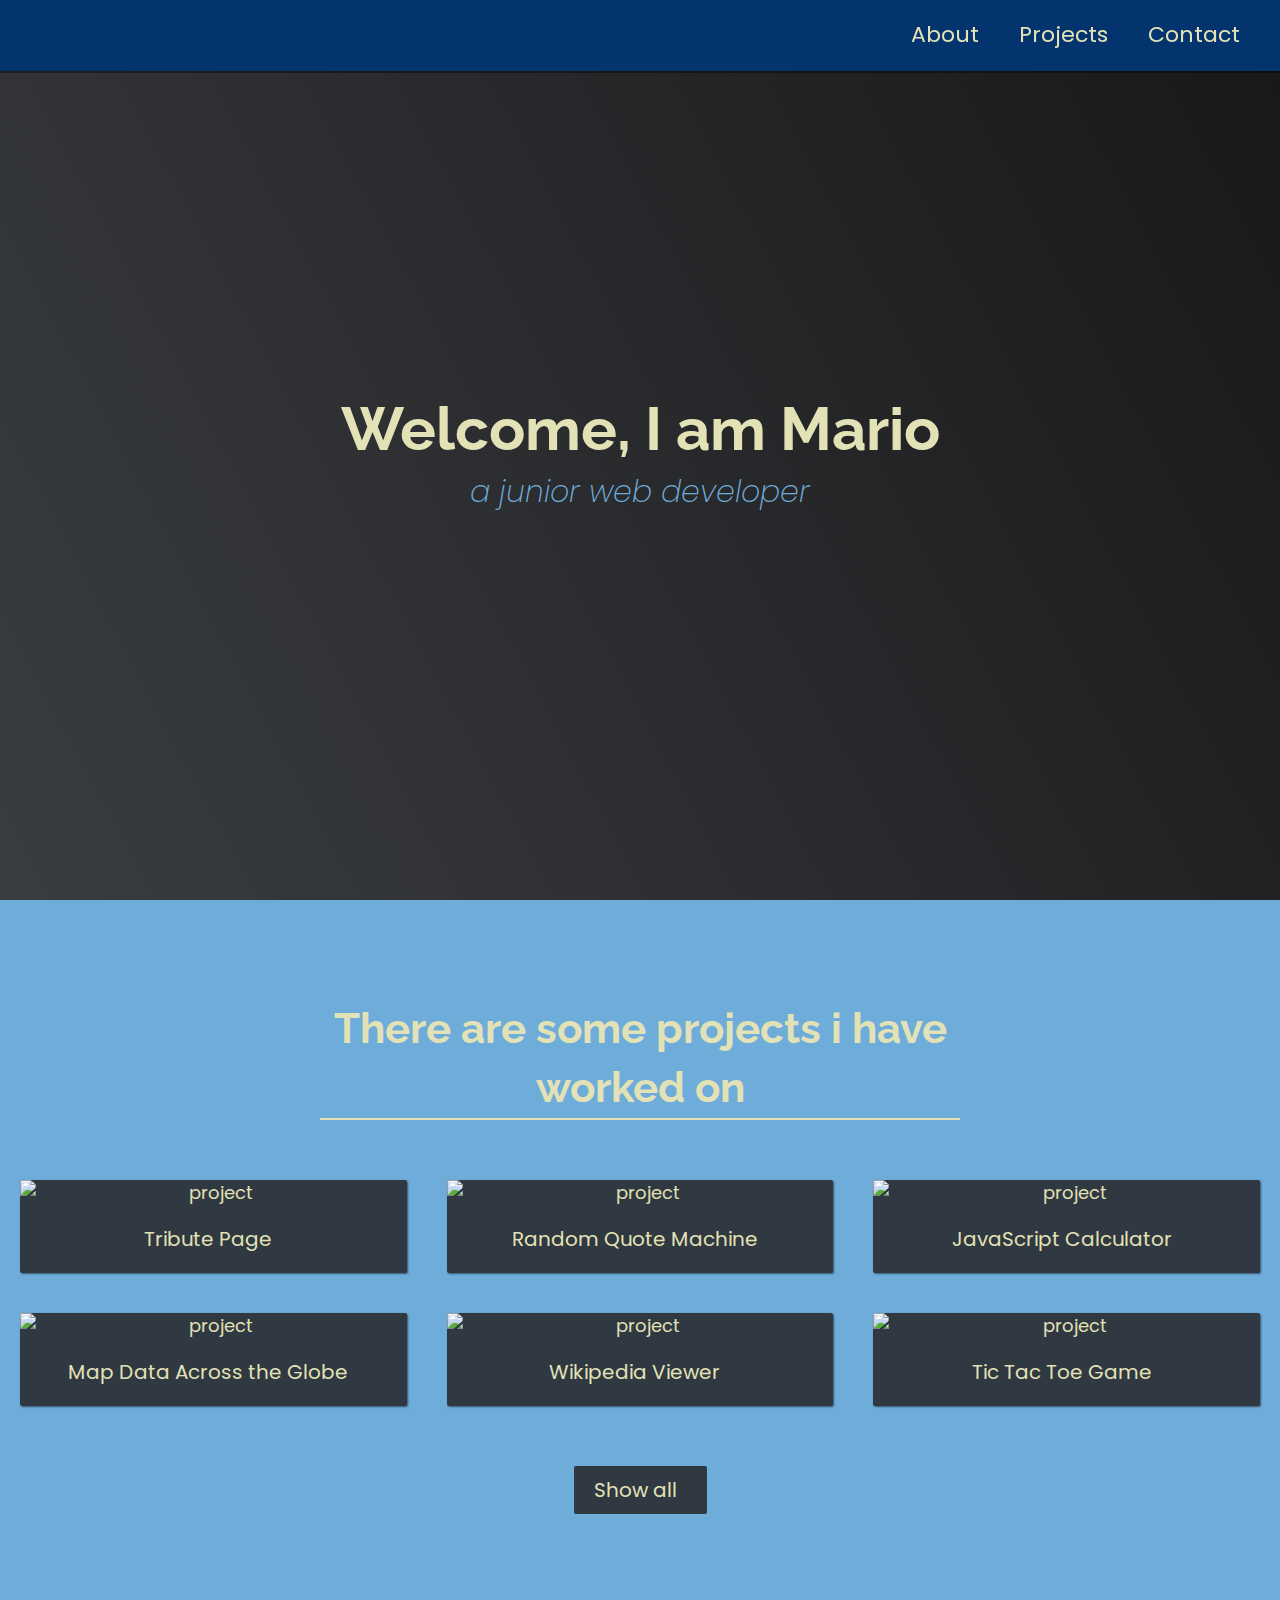
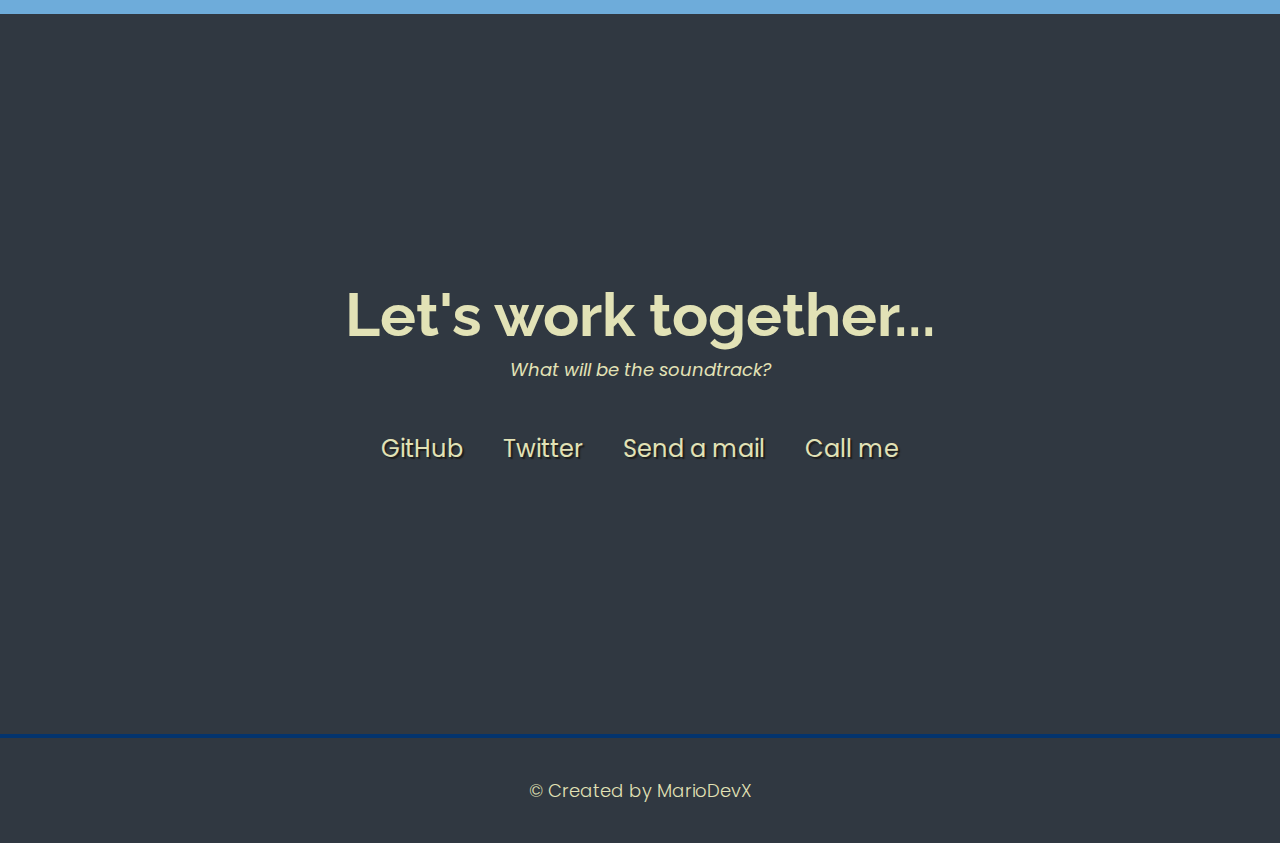
==== index.html @ 3636b363 "del assets dir" ====
<!DOCTYPE html>
<html lang="en">
  <head>
    <meta charset="UTF-8" />
    <meta name="viewport" content="width=device-width, initial-scale=1.0" />
    <title>Portafolio Project</title>
    <link rel="stylesheet" href="/assets/css/styles.css" />
  </head>
  <body>
    <nav id="navbar" class="nav">
      <ul class="nav-list">
        <li>
          <a href="#welcome-section">About</a>
        </li>
        <li>
          <a href="#projects">Projects</a>
        </li>
        <li>
          <a href="#contact">Contact</a>
        </li>
      </ul>
    </nav>

    <section id="welcome-section" class="welcome-section">
      <h1>Welcome, I am Mario</h1>
      <p>a junior web developer</p>
    </section>

    <section id="projects" class="projects-section">
      <h2 class="projects-section-header">
        There are some projects i have worked on
      </h2>

      <div class="projects-grid">
        <a
          href="https://codepen.io/freeCodeCamp/full/zNqgVx"
          target="_blank"
          class="project project-tile"
        >
          <img
            class="project-image"
            src="https://cdn.freecodecamp.org/testable-projects-fcc/images/tribute.jpg"
            alt="project"
          />
          <p class="project-title">
            <span class="code">&lt;</span>
            Tribute Page
            <span class="code">&#47;&gt;</span>
          </p>
        </a>
        <a
          href="https://codepen.io/freeCodeCamp/full/qRZeGZ"
          target="_blank"
          class="project project-tile"
        >
          <img
            class="project-image"
            src="https://cdn.freecodecamp.org/testable-projects-fcc/images/random-quote-machine.png"
            alt="project"
          />
          <p class="project-title">
            <span class="code">&lt;</span>
            Random Quote Machine
            <span class="code">&#47;&gt;</span>
          </p>
        </a>
        <a
          href="https://codepen.io/freeCodeCamp/full/wgGVVX"
          target="_blank"
          class="project project-tile"
        >
          <img
            class="project-image"
            src="https://cdn.freecodecamp.org/testable-projects-fcc/images/calc.png"
            alt="project"
          />
          <p class="project-title">
            <span class="code">&lt;</span>
            JavaScript Calculator
            <span class="code">&#47;&gt;</span>
          </p>
        </a>
        <a
          href="https://codepen.io/freeCodeCamp/full/mVEJag"
          target="_blank"
          class="project project-tile"
        >
          <img
            class="project-image"
            src="https://cdn.freecodecamp.org/testable-projects-fcc/images/map.jpg"
            alt="project"
          />
          <p class="project-title">
            <span class="code">&lt;</span>
            Map Data Across the Globe
            <span class="code">&#47;&gt;</span>
          </p>
        </a>
        <a
          href="https://codepen.io/freeCodeCamp/full/wGqEga"
          target="_blank"
          class="project project-tile"
        >
          <img
            class="project-image"
            src="https://cdn.freecodecamp.org/testable-projects-fcc/images/wiki.png"
            alt="project"
          />
          <p class="project-title">
            <span class="code">&lt;</span>
            Wikipedia Viewer
            <span class="code">&#47;&gt;</span>
          </p>
        </a>
        <a
          href="https://codepen.io/freeCodeCamp/full/KzXQgy"
          target="_blank"
          class="project project-tile"
        >
          <img
            class="project-image"
            src="https://cdn.freecodecamp.org/testable-projects-fcc/images/tic-tac-toe.png"
            alt="project"
          />
          <p class="project-title">
            <span class="code">&lt;</span>
            Tic Tac Toe Game
            <span class="code">&#47;&gt;</span>
          </p>
        </a>
      </div>

      <a
        href="https://github.com/MarioHMis/Portafolio-project/projects?query=is%3Aopen"
        class="btn btn-show-all"
        target="_blank"
        >Show all<i class="fas fa-chevron-right"></i
      ></a>
    </section>

    <section id="contact" class="contact-section">
      <div class="contact-section-header">
        <h2>Let's work together...</h2>
        <p>What will be the soundtrack?</p>
      </div>
      <div class="contact-links">
        <a
          id="profile-link"
          href="https://github.com/MarioHMis/Portafolio-project/projects?query=is%3Aopen"
          target="_blank"
          class="btn contact-details"
          ><i class="fab fa-github"></i> GitHub</a
        >
        <a
          href="https://twitter.com/SuperMarioMH"
          target="_blank"
          class="btn contact-details"
          ><i class="fab fa-twitter"></i> Twitter</a
        >
        <a
          href="/cdn-cgi/l/email-protection#ceabb6afa3bea2ab8eabb6afa3bea2abe0ada1a3"
          class="btn contact-details"
          ><i class="fas fa-at"></i> Send a mail</a
        >
        <a href="tel:9932931028" class="btn contact-details"
          ><i class="fas fa-mobile-alt"></i> Call me</a
        >
      </div>
    </section>

    <footer>
      <p>&copy; Created by MarioDevX</p>
    </footer>

    <!-- END FOOTER SECTION -->
    <script
      data-cfasync="false"
      src="/cdn-cgi/scripts/5c5dd728/cloudflare-static/email-decode.min.js"
    ></script>
  </body>
</html>
---- assets/css/styles.css ----
/*Fonts Import*/
@import url("https://fonts.googleapis.com/css2?family=Raleway:ital,wght@0,100..900;1,100..900&display=swap");
@import url("https://fonts.googleapis.com/css2?family=Poppins:ital,wght@0,100;0,200;0,300;0,400;0,500;0,600;0,700;0,800;0,900;1,100;1,200;1,300;1,400;1,500;1,600;1,700;1,800;1,900&family=Raleway:ital,wght@0,100..900;1,100..900&display=swap");

/* Custom properties/variables  */
:root {
  --main-beige: #e2e2b6;
  --main-navy: #03346e;
  --main-blue: #6eacda;
  --main-black: #303841;
  --main-font: "Raleway", sans-serif;
  --secondary-font: "Poppins", sans-serif;
}

/* Base reset */
* {
  margin: 0;
  padding: 0;
}

/* box-sizing and font sizing */
*,
*::before,
*::after {
  box-sizing: inherit;
}

html {
  box-sizing: border-box;

  /* Set font size for easy rem calculations
     * default document font size = 16px, 1rem = 16px, 100% = 16px
     * (100% / 16px) * 10 = 62.5%, 1rem = 10px, 62.5% = 10px
    */
  font-size: 62.5%;
  scroll-behavior: smooth;
}

/* A few media query to set some font sizes at different screen sizes.
   * This helps automate a bit of responsiveness.
   * The trick is to use the rem unit for size values, margin and padding.
   * Because rem is relative to the document font size
   * when we scale up or down the font size on the document
   * it will affect all properties using rem units for the values.
  */

/* I am using the em unit for breakpoints
   * The calculation is the following
   * screen size divided by browser base font size
   * As an example: a breakpoint at 980px
   * 980px / 16px = 61.25em
  */

/* 1200px / 16px = 75em */
@media (max-width: 75em) {
  html {
    font-size: 60%;
  }
}

/* 980px / 16px = 61.25em */
@media (max-width: 61.25em) {
  html {
    font-size: 58%;
  }
}

/* 460px / 16px = 28.75em */
@media (max-width: 28.75em) {
  html {
    font-size: 55%;
  }
}

/* Base styles */

body {
  font-family: var(--secondary-font);
  font-size: 1.8rem; /* 18px */
  font-weight: 400;
  line-height: 1.4;
  color: var(--main-beige);
}

h1,
h2 {
  font-family: var(--main-font);
  font-weight: 700;
  text-align: center;
}

h1 {
  font-size: 6rem;
}

h2 {
  font-size: 4.2rem;
}

ul {
  list-style: none;
}

a {
  text-decoration: none;
  color: var(--main-beige);
}

img {
  display: block;
  width: 100%;
}

/* nav */

.nav {
  display: flex;
  justify-content: flex-end;
  position: fixed;
  top: 0;
  left: 0;
  width: 100%;
  background: var(--main-navy);
  box-shadow: 0 2px 0 rgba(0, 0, 0, 0.4);
  z-index: 10;
}

.nav-list {
  display: flex;
  margin-right: 2rem;
}

@media (max-width: 28.75em) {
  .nav {
    justify-content: center;
  }

  .nav-list {
    margin: 0 1rem;
  }
}

.nav-list a {
  display: block;
  font-size: 2.2rem;
  padding: 2rem;
}

.nav-list a:hover {
  background: var(--main-blue);
}

/* Welcome section */

.welcome-section {
  display: flex;
  flex-direction: column;
  justify-content: center;
  align-items: center;
  width: 100%;
  height: 100vh;
  background-color: #000;
  background-image: linear-gradient(62deg, #3a3d40 0%, #181719 100%);
}

.welcome-section > p {
  font-size: 3rem;
  font-weight: 200;
  font-style: italic;
  color: var(--main-blue);
}

/* Projects section */

.projects-section {
  text-align: center;
  padding: 10rem 2rem;
  background: var(--main-blue);
}

.projects-section-header {
  max-width: 640px;
  margin: 0 auto 6rem auto;
  border-bottom: 0.2rem solid var(--main-beige);
}

@media (max-width: 28.75em) {
  .projects-section-header {
    font-size: 4rem;
  }
}

/* "Automagic" image grid using no media queries */
.projects-grid {
  display: grid;
  grid-template-columns: repeat(auto-fit, minmax(320px, 1fr));
  grid-gap: 4rem;
  width: 100%;
  max-width: 1280px;
  margin: 0 auto;
  margin-bottom: 6rem;
}

@media (max-width: 30.625em) {
  .projects-section {
    padding: 6rem 1rem;
  }

  .projects-grid {
    grid-template-columns: 1fr;
  }
}

.project {
  background: var(--main-black);
  box-shadow: 1px 1px 2px rgba(0, 0, 0, 0.5);
  border-radius: 2px;
}

.code {
  color: var(--main-black);
  transition: color 0.3s ease-out;
}

.project:hover .code {
  color: #ff7f50;
}

.project-image {
  height: calc(100% - 6.8rem);
  width: 100%;
  object-fit: cover;
}

.project-title {
  font-size: 2rem;
  padding: 2rem 0.5rem;
}

.btn {
  display: inline-block;
  padding: 1rem 2rem;
  border-radius: 2px;
}

.btn-show-all {
  font-size: 2rem;
  background: var(--main-black);
  transition: background 0.3s ease-out;
}

.btn-show-all:hover {
  background: var(--main-navy);
}

.btn-show-all:hover > i {
  transform: translateX(2px);
}

.btn-show-all > i {
  margin-left: 10px;
  transform: translateX(0);
  transition: transform 0.3s ease-out;
}

/* Contact section */

.contact-section {
  display: flex;
  flex-direction: column;
  justify-content: center;
  align-items: center;
  text-align: center;
  width: 100%;
  height: 80vh;
  padding: 0 2rem;
  background: var(--main-black);
}

.contact-section-header > h2 {
  font-size: 6rem;
}

@media (max-width: 28.75em) {
  .contact-section-header > h2 {
    font-size: 4rem;
  }
}

.contact-section-header > p {
  font-style: italic;
}

.contact-links {
  display: flex;
  justify-content: center;
  width: 100%;
  max-width: 980px;
  margin-top: 4rem;
  flex-wrap: wrap;
}

.contact-details {
  font-size: 2.4rem;
  text-shadow: 2px 2px 1px #1f1f1f;
  transition: transform 0.3s ease-out;
}

.contact-details:hover {
  transform: translateY(8px);
}

/* Footer */

footer {
  font-weight: 300;
  display: flex;
  justify-content: space-evenly;
  padding: 2rem;
  background: var(--main-black);
  border-top: 4px solid var(--main-navy);
}

footer > p {
  margin: 2rem;
}

footer i {
  vertical-align: middle;
}

@media (max-width: 28.75em) {
  footer {
    flex-direction: column;
    text-align: center;
  }
}
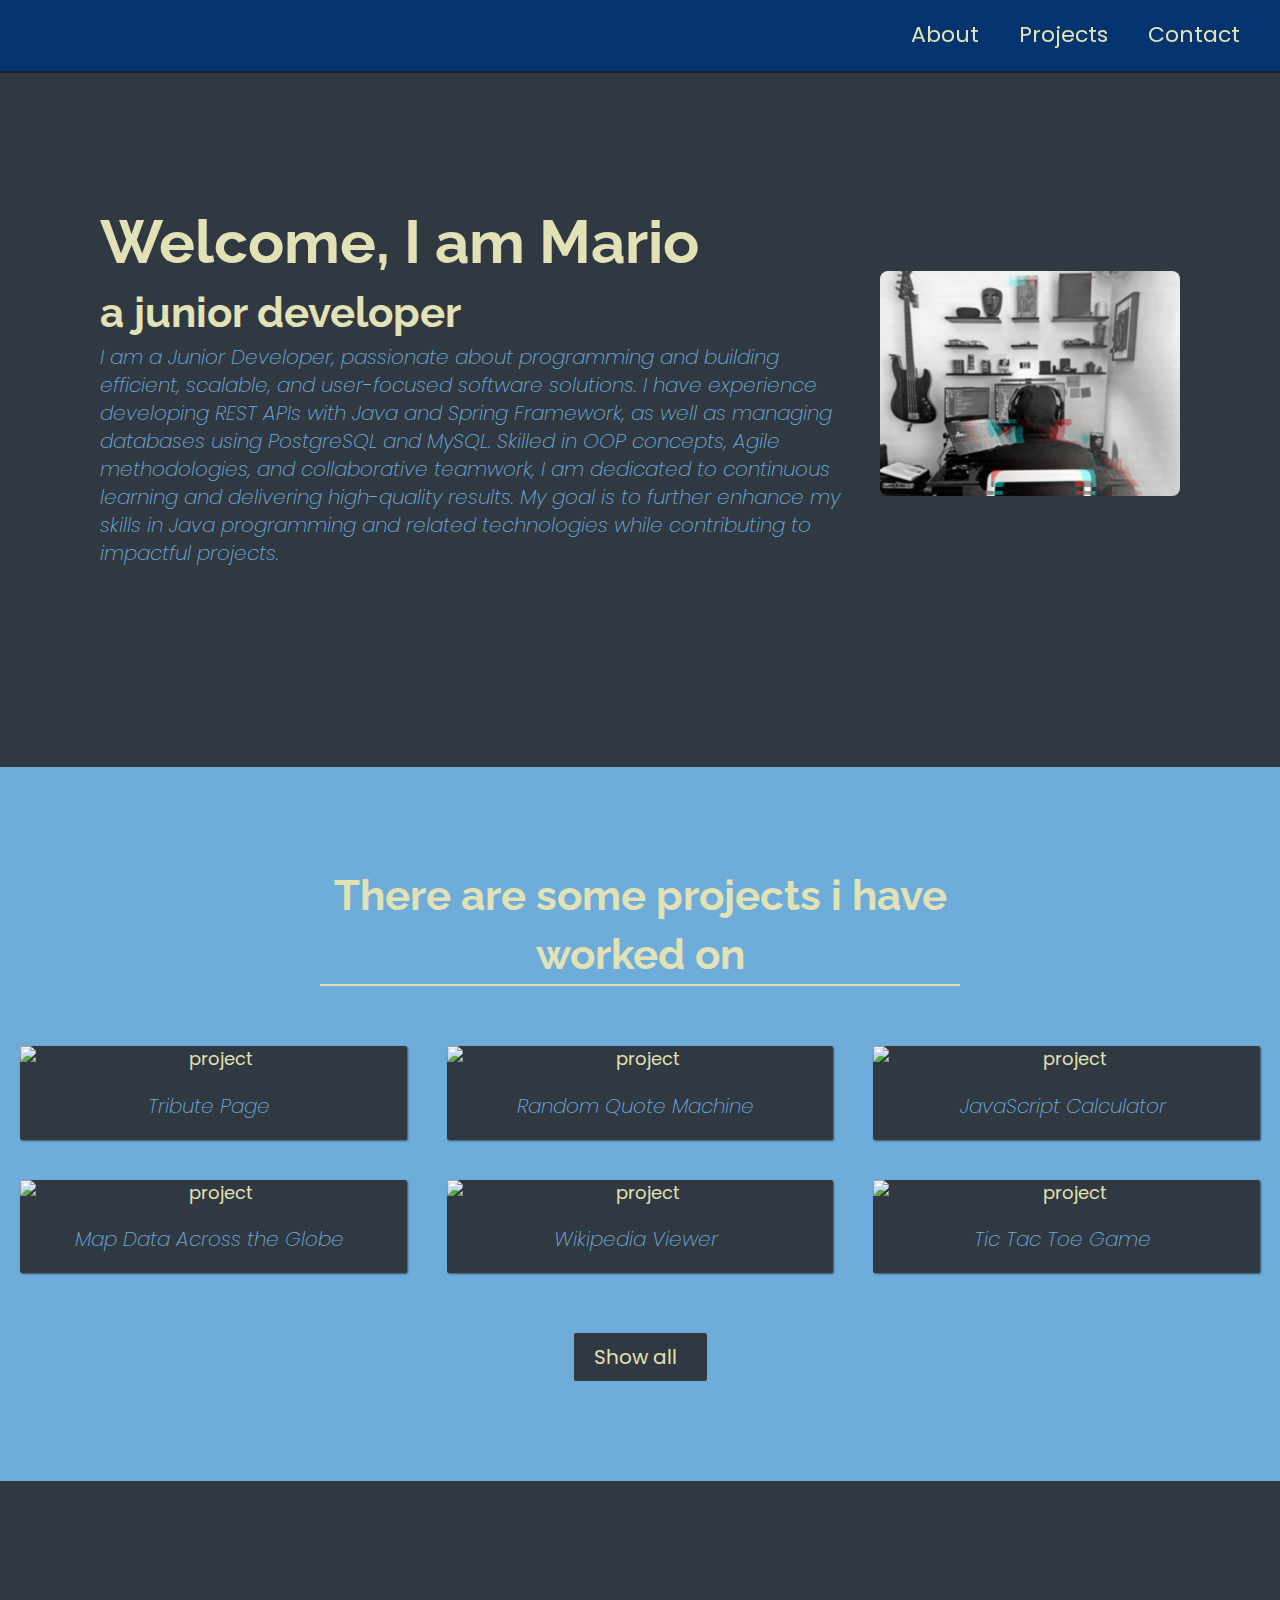
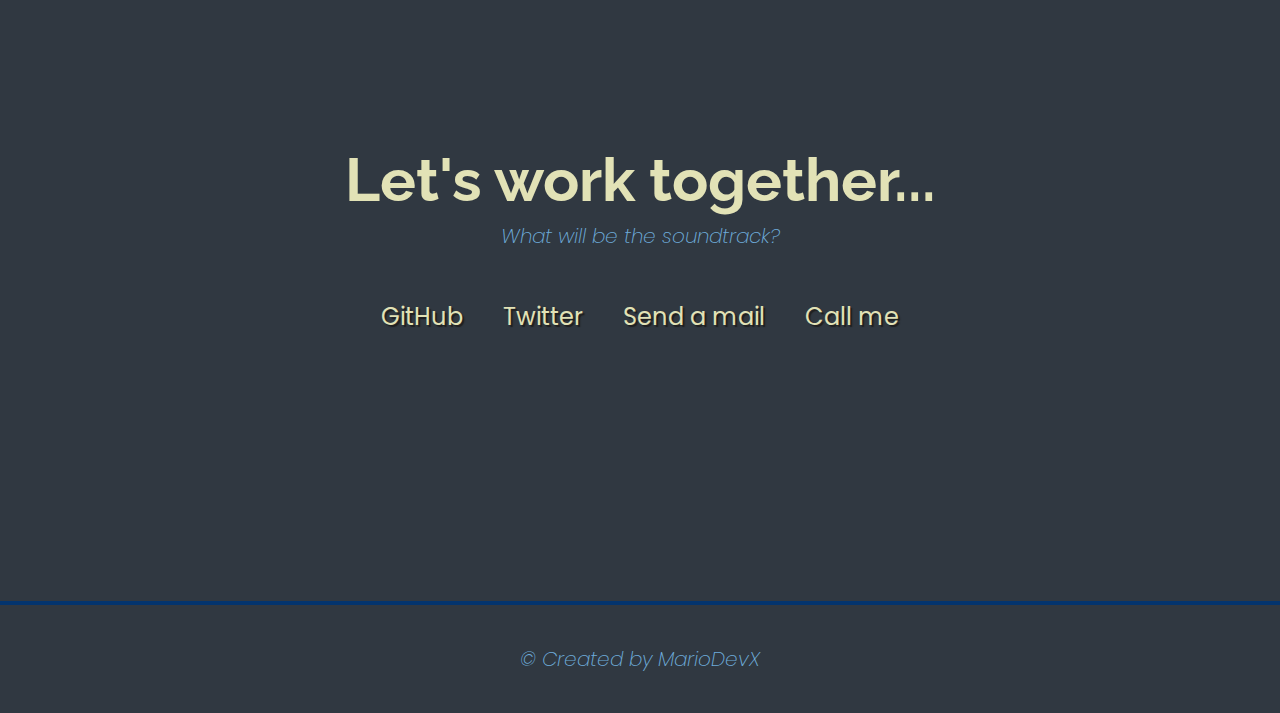
==== commit e15081eb: "adding images" ====
--- a/index.html
+++ b/index.html
@@ -4,26 +4,43 @@
     <meta charset="UTF-8" />
     <meta name="viewport" content="width=device-width, initial-scale=1.0" />
     <title>Portafolio Project</title>
-    <link rel="stylesheet" href="/assets/css/styles.css" />
+    <link rel="stylesheet" href="styles.css" />
   </head>
   <body>
     <nav id="navbar" class="nav">
-      <ul class="nav-list">
-        <li>
-          <a href="#welcome-section">About</a>
-        </li>
-        <li>
-          <a href="#projects">Projects</a>
-        </li>
-        <li>
-          <a href="#contact">Contact</a>
-        </li>
-      </ul>
+      <div>
+        <ul class="nav-list">
+          <li>
+            <a href="#welcome-section">About</a>
+          </li>
+          <li>
+            <a href="#projects">Projects</a>
+          </li>
+          <li>
+            <a href="#contact">Contact</a>
+          </li>
+        </ul>
+      </div>
     </nav>
 
     <section id="welcome-section" class="welcome-section">
-      <h1>Welcome, I am Mario</h1>
-      <p>a junior web developer</p>
+      <div class="container">
+        <div>
+          <h1>Welcome, I am Mario</h1>
+          <h2>a junior developer</h2>
+          <p>
+            I am a Junior Developer, passionate about programming and building
+            efficient, scalable, and user-focused software solutions. I have
+            experience developing REST APIs with Java and Spring Framework, as
+            well as managing databases using PostgreSQL and MySQL. Skilled in
+            OOP concepts, Agile methodologies, and collaborative teamwork, I am
+            dedicated to continuous learning and delivering high-quality
+            results. My goal is to further enhance my skills in Java programming
+            and related technologies while contributing to impactful projects.
+          </p>
+        </div>
+        <img src="/images/programmer.jpg" alt="programmer" / class="programmer">
+      </div>
     </section>
 
     <section id="projects" class="projects-section">
--- a/styles.css
+++ b/styles.css
@@ -0,0 +1,344 @@
+/*Fonts Import*/
+@import url("https://fonts.googleapis.com/css2?family=Raleway:ital,wght@0,100..900;1,100..900&display=swap");
+@import url("https://fonts.googleapis.com/css2?family=Poppins:ital,wght@0,100;0,200;0,300;0,400;0,500;0,600;0,700;0,800;0,900;1,100;1,200;1,300;1,400;1,500;1,600;1,700;1,800;1,900&family=Raleway:ital,wght@0,100..900;1,100..900&display=swap");
+
+/* Custom properties/variables  */
+:root {
+  --main-beige: #e2e2b6;
+  --main-navy: #03346e;
+  --main-blue: #6eacda;
+  --main-black: #303841;
+  --main-font: "Raleway", sans-serif;
+  --secondary-font: "Poppins", sans-serif;
+}
+
+/* Base reset */
+* {
+  margin: 0;
+  padding: 0;
+}
+
+/* box-sizing and font sizing */
+*,
+*::before,
+*::after {
+  box-sizing: inherit;
+}
+
+html {
+  box-sizing: border-box;
+
+  /* Set font size for easy rem calculations
+     * default document font size = 16px, 1rem = 16px, 100% = 16px
+     * (100% / 16px) * 10 = 62.5%, 1rem = 10px, 62.5% = 10px
+    */
+  font-size: 62.5%;
+  scroll-behavior: smooth;
+}
+
+/* A few media query to set some font sizes at different screen sizes.
+   * This helps automate a bit of responsiveness.
+   * The trick is to use the rem unit for size values, margin and padding.
+   * Because rem is relative to the document font size
+   * when we scale up or down the font size on the document
+   * it will affect all properties using rem units for the values.
+  */
+
+/* I am using the em unit for breakpoints
+   * The calculation is the following
+   * screen size divided by browser base font size
+   * As an example: a breakpoint at 980px
+   * 980px / 16px = 61.25em
+  */
+
+/* Base styles */
+
+body {
+  font-family: var(--secondary-font);
+  font-size: 1.8rem; /* 18px */
+  font-weight: 400;
+  line-height: 1.4;
+  color: var(--main-beige);
+}
+
+h1,
+h2 {
+  font-family: var(--main-font);
+  font-weight: 700;
+  text-align: auto;
+}
+
+h1 {
+  font-size: 6rem;
+}
+
+h2 {
+  font-size: 4.2rem;
+}
+
+p {
+  font-size: 2rem;
+  font-weight: 200;
+  font-style: italic;
+  color: var(--main-blue);
+}
+
+ul {
+  list-style: none;
+}
+
+a {
+  text-decoration: none;
+  color: var(--main-beige);
+}
+
+img {
+  display: flex;
+  width: 100%;
+}
+
+/* nav */
+
+.nav {
+  display: flex;
+  justify-content: flex-end;
+  position: fixed;
+  top: 0;
+  left: 0;
+  width: 100%;
+  background: var(--main-navy);
+  box-shadow: 0 2px 0 rgba(0, 0, 0, 0.4);
+  z-index: 10;
+}
+
+.nav-list {
+  display: flex;
+  margin-right: 2rem;
+}
+
+@media (max-width: 28.75em) {
+  .nav {
+    justify-content: center;
+  }
+
+  .nav-list {
+    margin: 0 1rem;
+  }
+}
+
+.nav-list a {
+  display: block;
+  font-size: 2.2rem;
+  padding: 2rem;
+}
+
+.nav-list a:hover {
+  background: var(--main-blue);
+}
+
+/* Welcome section */
+
+.welcome-section .container {
+  display: flex;
+  width: 100%;
+  justify-content: space-between;
+  align-items: center;
+  padding: 20rem 10rem;
+  background: var(--main-black);
+  gap: 4rem;
+}
+
+.welcome-section img {
+  width: 30rem;
+  height: auto;
+  height: auto;
+  border-radius: 8px;
+}
+
+/* Projects section */
+
+.projects-section {
+  text-align: center;
+  padding: 10rem 2rem;
+  background: var(--main-blue);
+}
+
+.projects-section-header {
+  max-width: 640px;
+  margin: 0 auto 6rem auto;
+  border-bottom: 0.2rem solid var(--main-beige);
+}
+
+/* "Automagic" image grid using no media queries */
+.projects-grid {
+  display: grid;
+  grid-template-columns: repeat(auto-fit, minmax(320px, 1fr));
+  grid-gap: 4rem;
+  width: 100%;
+  max-width: 1280px;
+  margin: 0 auto;
+  margin-bottom: 6rem;
+}
+
+.project {
+  background: var(--main-black);
+  box-shadow: 1px 1px 2px rgba(0, 0, 0, 0.5);
+  border-radius: 2px;
+}
+
+.code {
+  color: var(--main-black);
+  transition: color 0.3s ease-out;
+}
+
+.project:hover .code {
+  color: #ff7f50;
+}
+
+.project-image {
+  height: calc(100% - 6.8rem);
+  width: 100%;
+  object-fit: cover;
+}
+
+.project-title {
+  font-size: 2rem;
+  padding: 2rem 0.5rem;
+}
+
+.btn {
+  display: inline-block;
+  padding: 1rem 2rem;
+  border-radius: 2px;
+}
+
+.btn-show-all {
+  font-size: 2rem;
+  background: var(--main-black);
+  transition: background 0.3s ease-out;
+}
+
+.btn-show-all:hover {
+  background: var(--main-navy);
+}
+
+.btn-show-all:hover > i {
+  transform: translateX(2px);
+}
+
+.btn-show-all > i {
+  margin-left: 10px;
+  transform: translateX(0);
+  transition: transform 0.3s ease-out;
+}
+
+/* Contact section */
+
+.contact-section {
+  display: flex;
+  flex-direction: column;
+  justify-content: center;
+  align-items: center;
+  text-align: center;
+  width: 100%;
+  height: 80vh;
+  padding: 0 2rem;
+  background: var(--main-black);
+}
+
+.contact-section-header > h2 {
+  font-size: 6rem;
+}
+
+.contact-section-header > p {
+  font-style: italic;
+}
+
+.contact-links {
+  display: flex;
+  justify-content: center;
+  width: 100%;
+  max-width: 980px;
+  margin-top: 4rem;
+  flex-wrap: wrap;
+}
+
+.contact-details {
+  font-size: 2.4rem;
+  text-shadow: 2px 2px 1px #1f1f1f;
+  transition: transform 0.3s ease-out;
+}
+
+.contact-details:hover {
+  transform: translateY(8px);
+}
+
+/* Footer */
+
+footer {
+  font-weight: 300;
+  display: flex;
+  justify-content: space-evenly;
+  padding: 2rem;
+  background: var(--main-black);
+  border-top: 4px solid var(--main-navy);
+}
+
+footer > p {
+  margin: 2rem;
+}
+
+footer i {
+  vertical-align: middle;
+}
+
+/* Media queries */
+
+@media (max-width: 28.75em) {
+  .contact-section-header > h2 {
+    font-size: 4rem;
+  }
+}
+@media (max-width: 28.75em) {
+  .projects-section-header {
+    font-size: 4rem;
+  }
+}
+
+@media (max-width: 30.625em) {
+  .projects-section {
+    padding: 6rem 1rem;
+  }
+
+  .projects-grid {
+    grid-template-columns: 1fr;
+  }
+}
+
+@media (max-width: 28.75em) {
+  footer {
+    flex-direction: column;
+    text-align: center;
+  }
+}
+
+/* 1200px / 16px = 75em */
+@media (max-width: 75em) {
+  html {
+    font-size: 60%;
+  }
+}
+
+/* 980px / 16px = 61.25em */
+@media (max-width: 61.25em) {
+  html {
+    font-size: 58%;
+  }
+}
+
+/* 460px / 16px = 28.75em */
+@media (max-width: 28.75em) {
+  html {
+    font-size: 55%;
+  }
+}
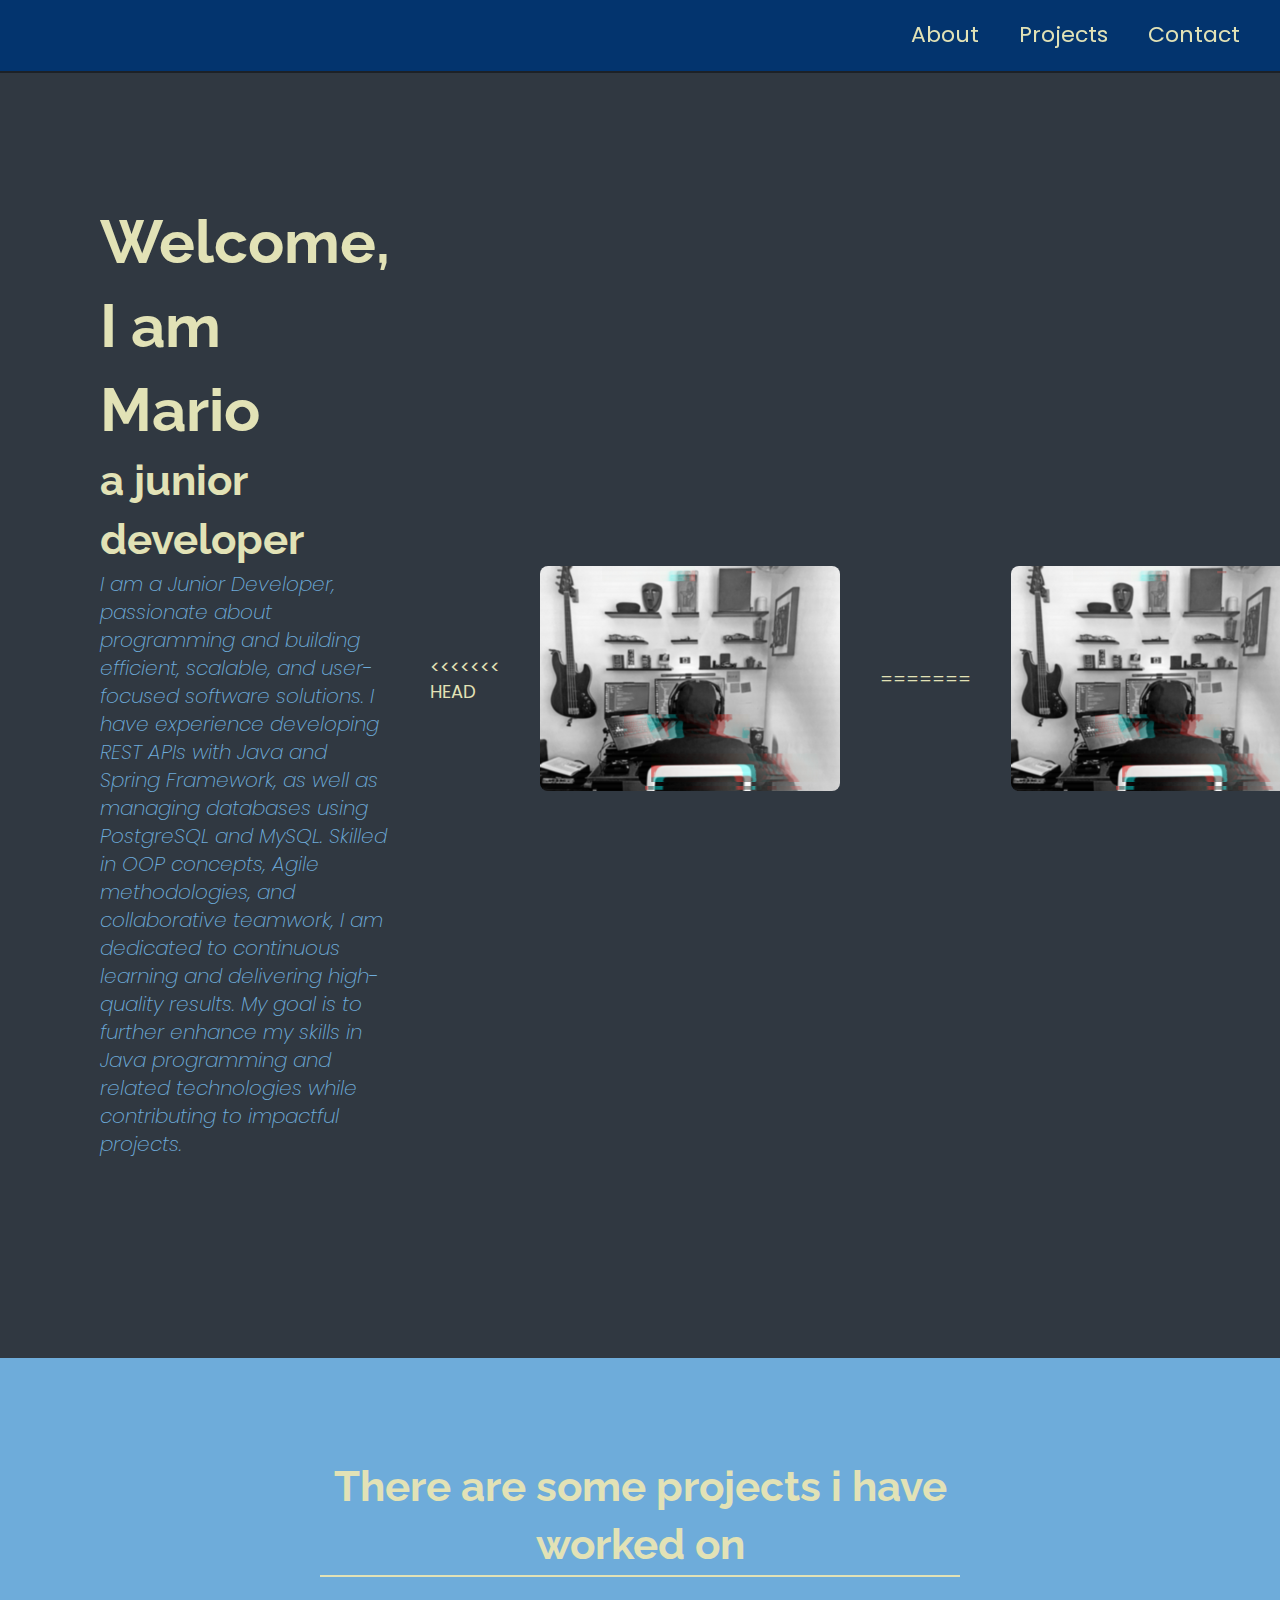
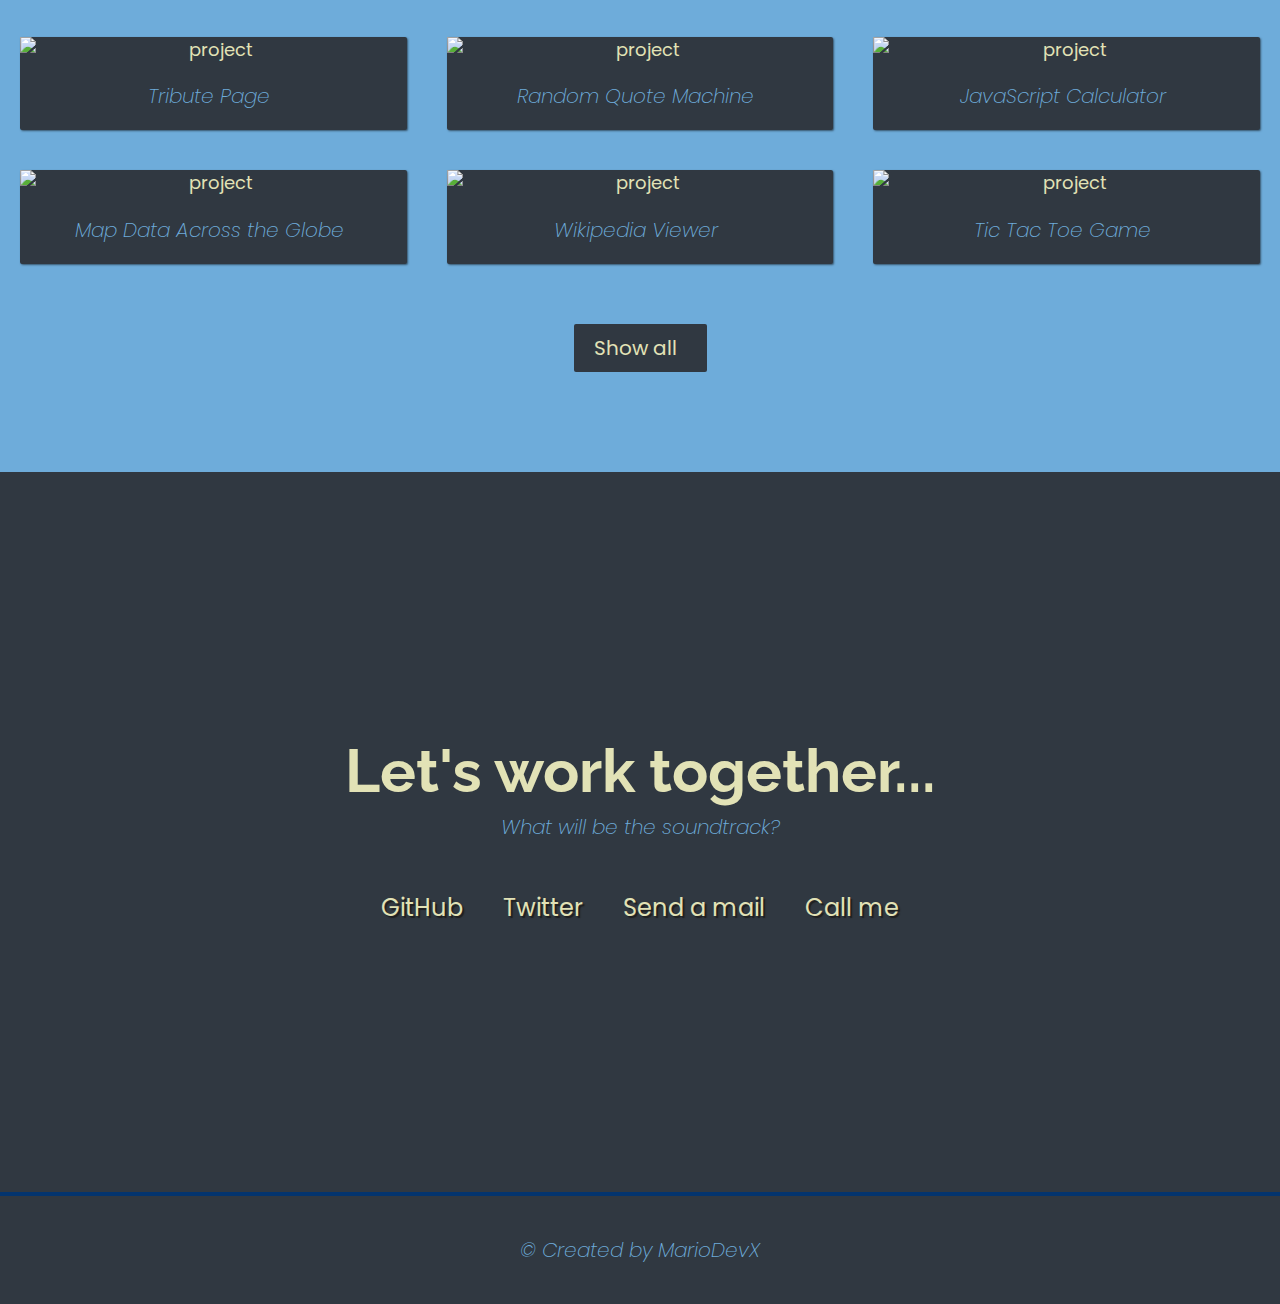
==== commit 69fc5f4b: "Modifying the footer" ====
--- a/index.html
+++ b/index.html
@@ -39,7 +39,11 @@
             and related technologies while contributing to impactful projects.
           </p>
         </div>
-        <img src="/images/programmer.jpg" alt="programmer" / class="programmer">
+<<<<<<< HEAD
+        <img src="/images/programmer.jpg" alt="programmer" class="programmer" />
+=======
+        <img src="./images/programmer.jpg" alt="programmer" / class="programmer">
+>>>>>>> 7bacfb32c1acb934723de2028c1d910ef0726e91
       </div>
     </section>
 
@@ -190,9 +194,5 @@
     </footer>
 
     <!-- END FOOTER SECTION -->
-    <script
-      data-cfasync="false"
-      src="/cdn-cgi/scripts/5c5dd728/cloudflare-static/email-decode.min.js"
-    ></script>
   </body>
 </html>
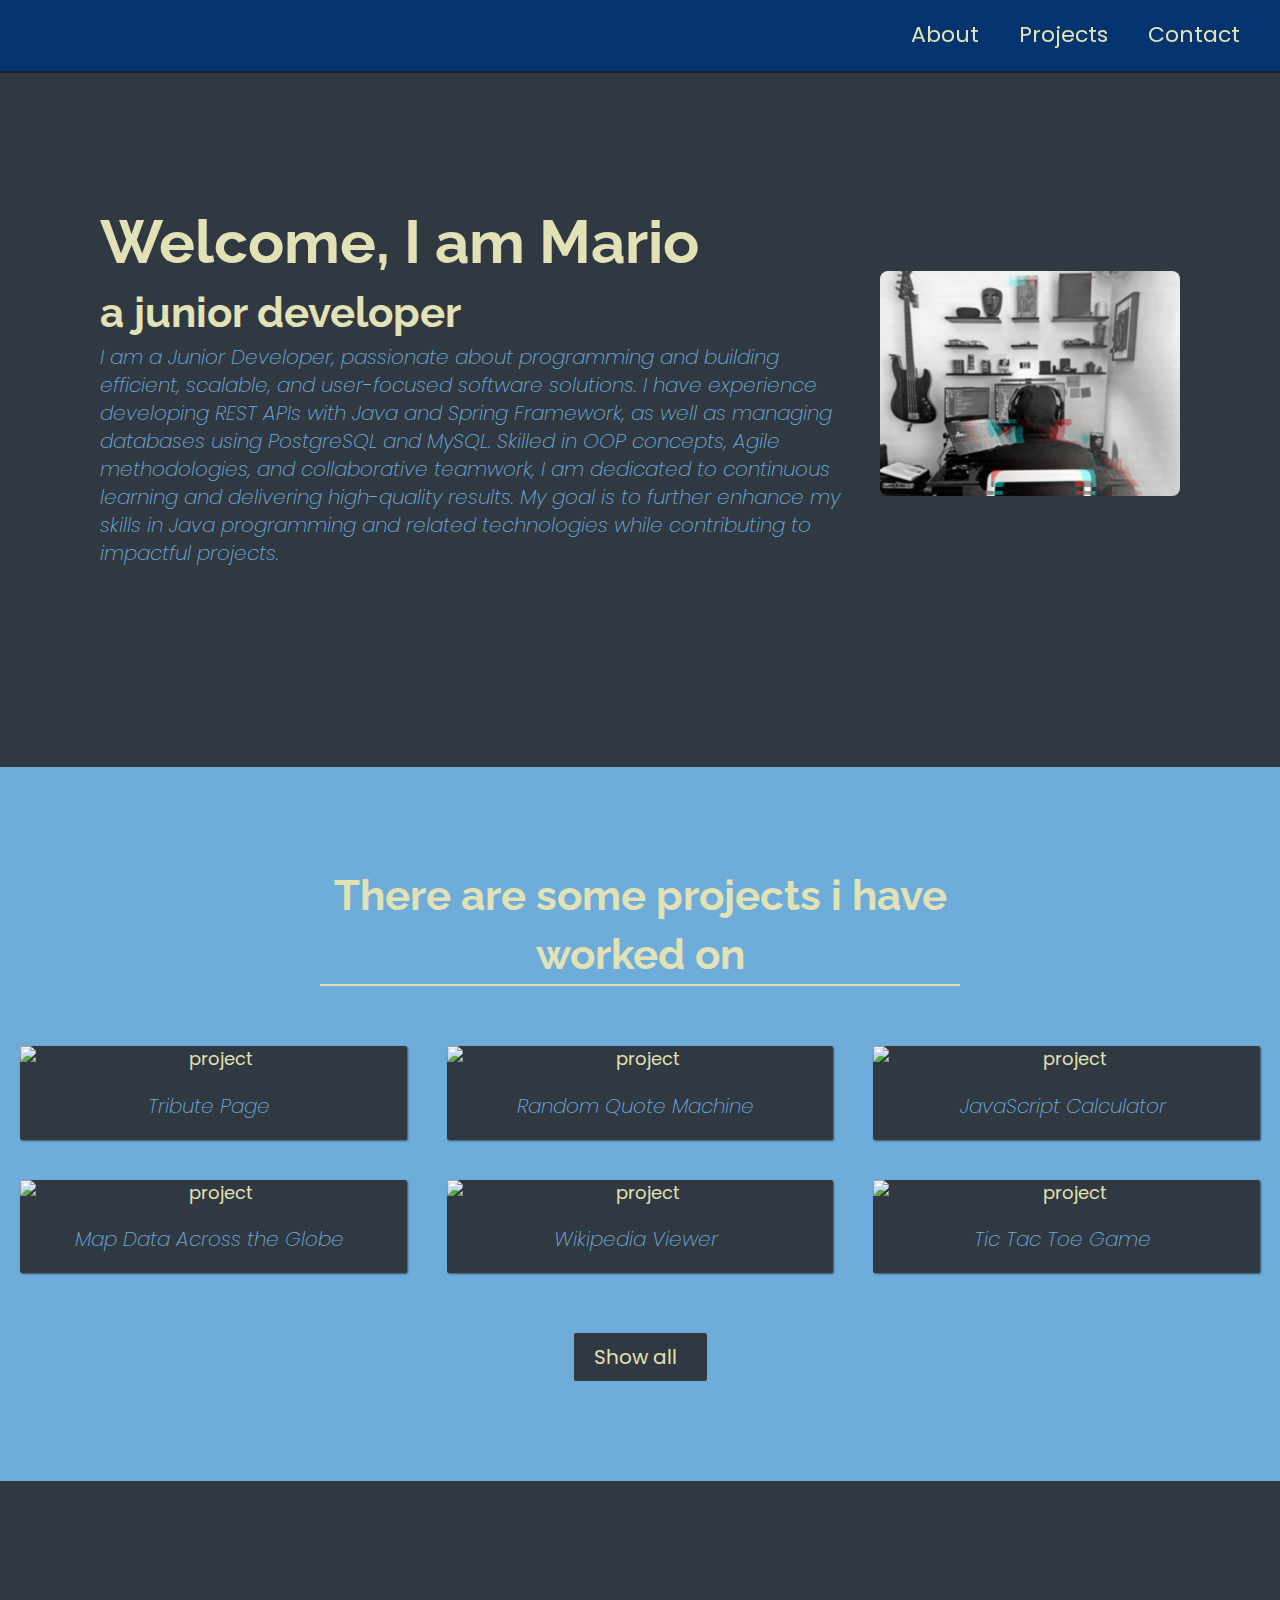
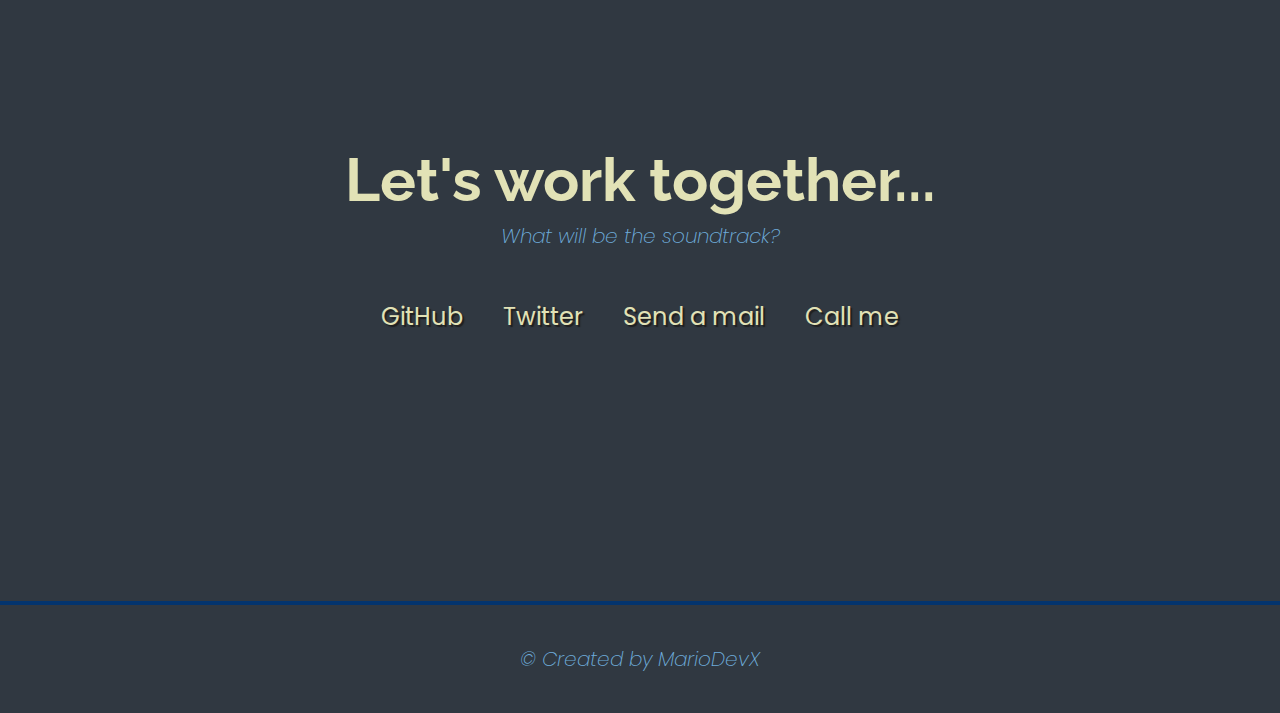
==== commit 7abdd176: "home" ====
--- a/index.html
+++ b/index.html
@@ -39,12 +39,9 @@
             and related technologies while contributing to impactful projects.
           </p>
         </div>
-<<<<<<< HEAD
+
         <img src="/images/programmer.jpg" alt="programmer" class="programmer" />
-=======
-        <img src="./images/programmer.jpg" alt="programmer" / class="programmer">
->>>>>>> 7bacfb32c1acb934723de2028c1d910ef0726e91
-      </div>
+
     </section>
 
     <section id="projects" class="projects-section">
